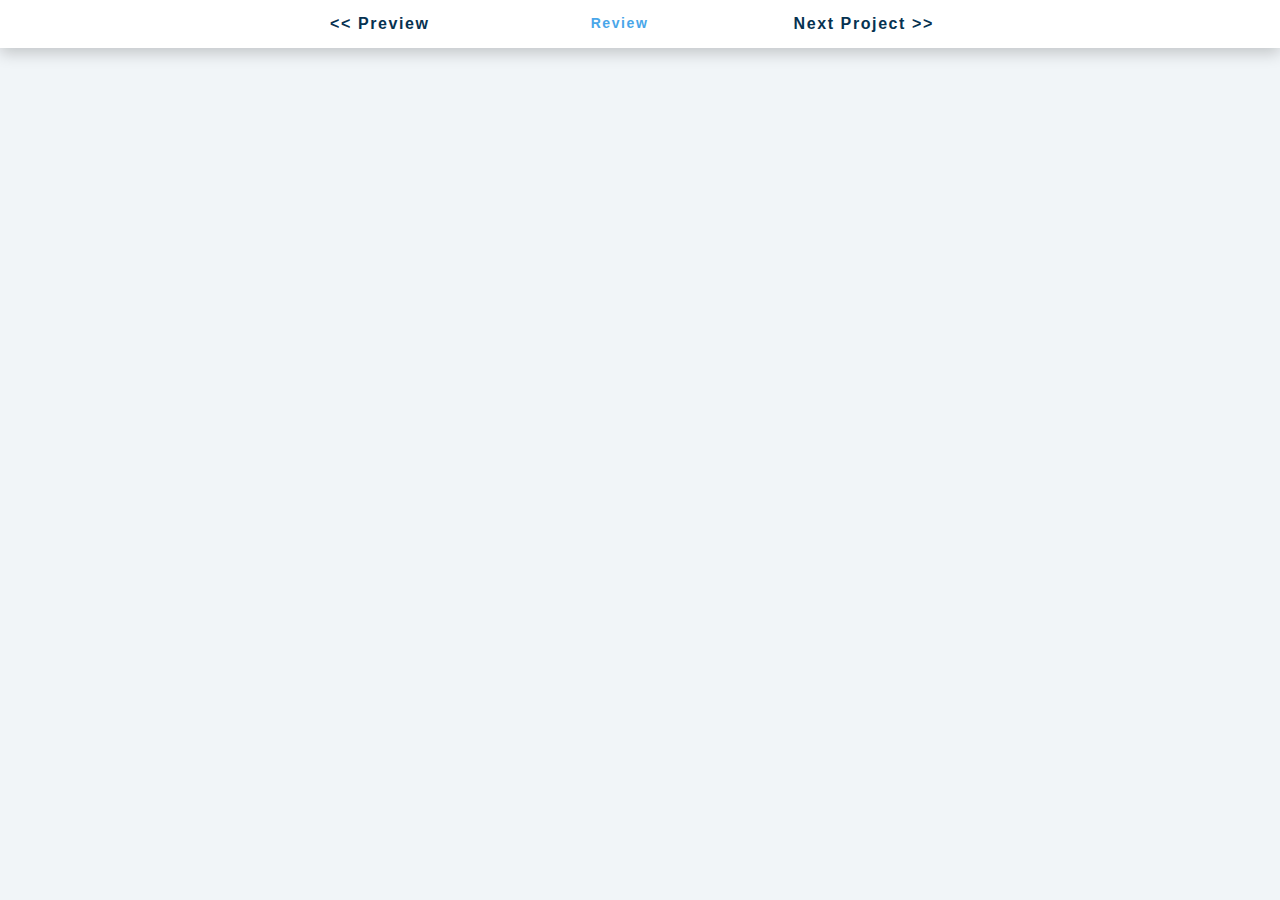
==== Review/index.html @ d73fb8e4 "started working on Review" ====
<!DOCTYPE html>
<html lang="en">
<head>
    <meta charset="UTF-8">
    <meta http-equiv="X-UA-Compatible" content="IE=edge">
    <meta name="viewport" content="width=device-width, initial-scale=1.0">
    <title>Review</title>
    <link rel="stylesheet" href="style.css">
</head>
<body>
    <section class="header">
        <nav class="navbar">
            <div class="nav-center">
                    <a href="/C:/Users/SUN/Desktop/Python Basic Project/Javascript_mini_projects/Counter/counter.html."><< Preview</a>
                <h4>Review</h4>
                    <a href="#Next">Next Project >></a>
            </div>
        </nav>
    </section>
</body>
</html>
---- Review/style.css ----
/* 
Fonts
*/
@import url('https://fonts.googleapis.com/css2?family=Ubuntu:ital,wght@0,400;0,500;0,700;1,400;1,700&display=swap');

/*
Variables
*/

:root {
  /* dark shades of primary color*/
  --clr-primary-1: hsl(205, 86%, 17%);
  --clr-primary-2: hsl(205, 77%, 27%);
  --clr-primary-3: hsl(205, 72%, 37%);
  --clr-primary-4: hsl(205, 63%, 48%);
  /* primary/main color */
  --clr-primary-5: hsl(205, 78%, 60%);
  /* lighter shades of primary color */
  --clr-primary-6: hsl(205, 89%, 70%);
  --clr-primary-7: hsl(205, 90%, 76%);
  --clr-primary-8: hsl(205, 86%, 81%);
  --clr-primary-9: hsl(205, 90%, 88%);
  --clr-primary-10: hsl(205, 100%, 96%);
  /* darkest grey - used for headings */
  --clr-grey-1: hsl(209, 61%, 16%);
  --clr-grey-2: hsl(211, 39%, 23%);
  --clr-grey-3: hsl(209, 34%, 30%);
  --clr-grey-4: hsl(209, 28%, 39%);
  /* grey used for paragraphs */
  --clr-grey-5: hsl(210, 22%, 49%);
  --clr-grey-6: hsl(209, 23%, 60%);
  --clr-grey-7: hsl(211, 27%, 70%);
  --clr-grey-8: hsl(210, 31%, 80%);
  --clr-grey-9: hsl(212, 33%, 89%);
  --clr-grey-10: hsl(210, 36%, 96%);
  --clr-white: #fff;
  --clr-red-dark: hsl(360, 67%, 44%);
  --clr-red-light: hsl(360, 71%, 66%);
  --clr-green-dark: hsl(125, 67%, 44%);
  --clr-green-light: hsl(125, 71%, 66%);
  --clr-black: #222;
  --ff-primary: "Roboto", sans-serif;
  --ff-secondary: "Open Sans", sans-serif;
  --transition: all 0.3s linear;
  --spacing: 0.1rem;
  --radius: 0.25rem;
  --light-shadow: 0 5px 15px rgba(0, 0, 0, 0.1);
  --dark-shadow: 0 5px 15px rgba(0, 0, 0, 0.2);
  --max-width: 1170px;
  --fixed-width: 620px;
}
/*
Global Styles
*/
*,
::after,
::before {
  margin: 0;
  padding: 0;
  box-sizing: border-box;
}
body {
  font-family: var(--ff-secondary);
  background: var(--clr-grey-10);
  color: var(--clr-grey-1);
  line-height: 1.5;
  font-size: 0.875rem;
}
a {
    display: flex;
    flex-wrap: nowrap;
    text-decoration: none;
  }

h1,
h2,
h3,
h4 {
  letter-spacing: var(--spacing);
  text-transform: capitalize;
  line-height: 1.25;
  margin-bottom: 0.75rem;
  font-family: var(--ff-primary);
}
h1 {
  font-size: 3rem;
}
h2 {
  font-size: 2rem;
}
h3 {
  font-size: 1.25rem;
}
h4 {
  font-size: 0.875rem;
}

.section {
    padding: 5rem 0;
  }

.section-center {
    width: 90vw;
    margin: 0 auto;
    max-width: 1170px;
}

nav {
    background: var(--clr-white);
    height: 3rem;
    display: grid;
    align-items: center;
    box-shadow: var(--dark-shadow);
}

.nav-center {
    width: 90vw;
    max-width: var(--fixed-width);
    margin: 0 auto;
    display: flex;
    align-items: center;
    justify-content: space-between;
}

.nav-center h4 {
    margin-bottom: 0;
    color: var(--clr-primary-5);
}
.nav-links {
    display: flex;
}

nav a {
    text-transform: capitalize;
    font-weight: 700;
    font-size: 1rem;
    color: var(--clr-primary-1);
    letter-spacing: var(--spacing);
    margin-right: 1rem;
}

nav a:hover {
    color: var(--clr-primary-5);
}
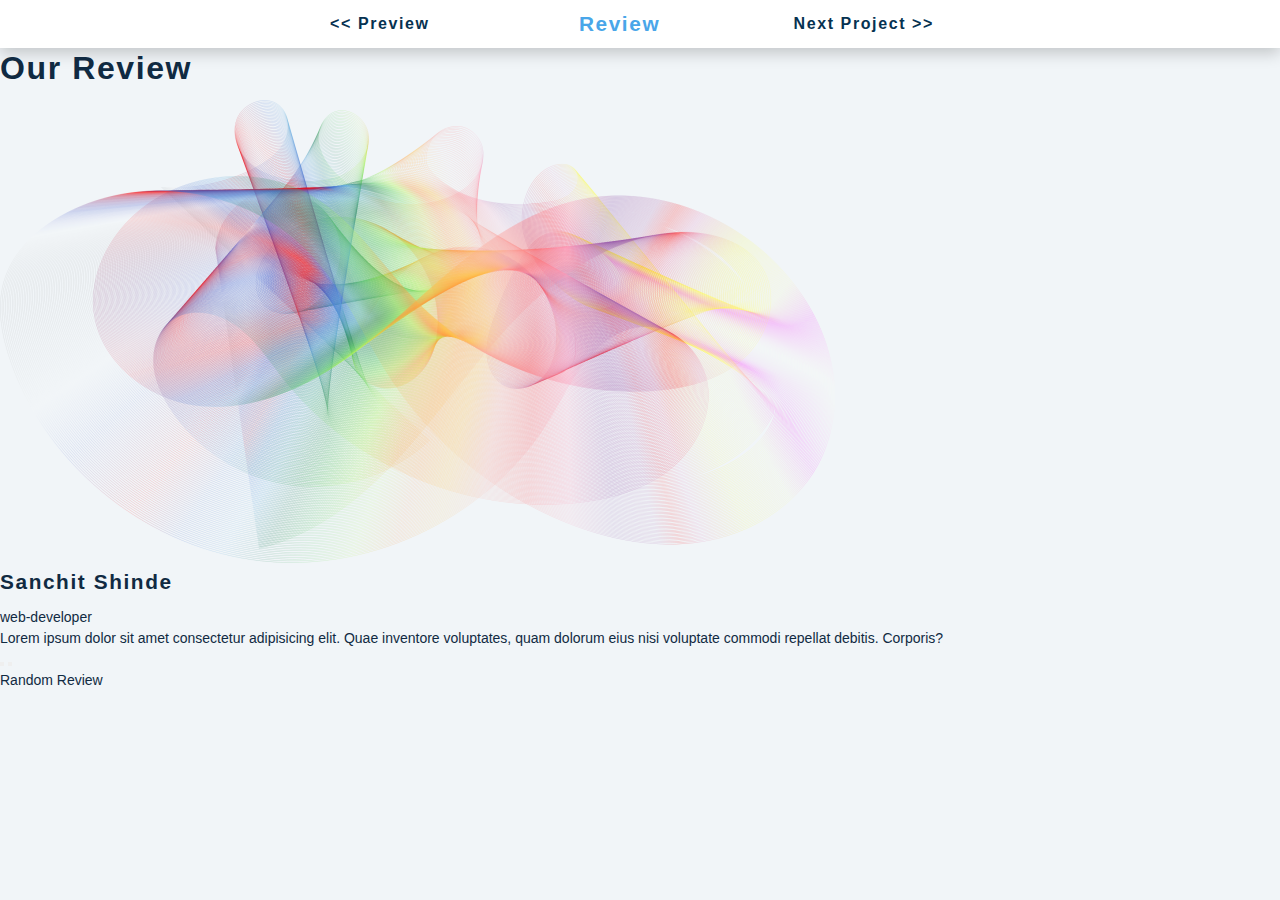
==== commit 20ccf4c7: "created the structure for Review project" ====
--- a/Review/index.html
+++ b/Review/index.html
@@ -17,5 +17,30 @@
             </div>
         </nav>
     </section>
+    <section class="container">
+        <div class="title">
+            <h2>Our Review</h2>
+            <div class="underline"></div>
+        </div>
+
+        <article class="review">
+            <div class="img-container">
+                <img src="san.png" alt="">
+            </div>
+            <h4 id="author">Sanchit Shinde</h4>
+            <p id="job">web-developer</p>
+            <p id="info">Lorem ipsum dolor sit amet consectetur adipisicing elit. Quae inventore voluptates, quam dolorum eius nisi voluptate commodi repellat debitis. Corporis?</p>
+
+            <div class="button-container">
+                <button class="prev-btn">
+                    <i class="fas fa-chevron-left"></i>
+                </button>
+                <button class="prev-btn">
+                    <i class="fas fa-chevron-right"></i>
+                </button>
+            </div>
+            <div class="random-btn">Random Review</div>
+        </article>
+    </section>
 </body>
 </html>--- a/Review/style.css
+++ b/Review/style.css
@@ -92,7 +92,7 @@
   font-size: 1.25rem;
 }
 h4 {
-  font-size: 0.875rem;
+  font-size: 1.3rem;
 }
 
 .section {
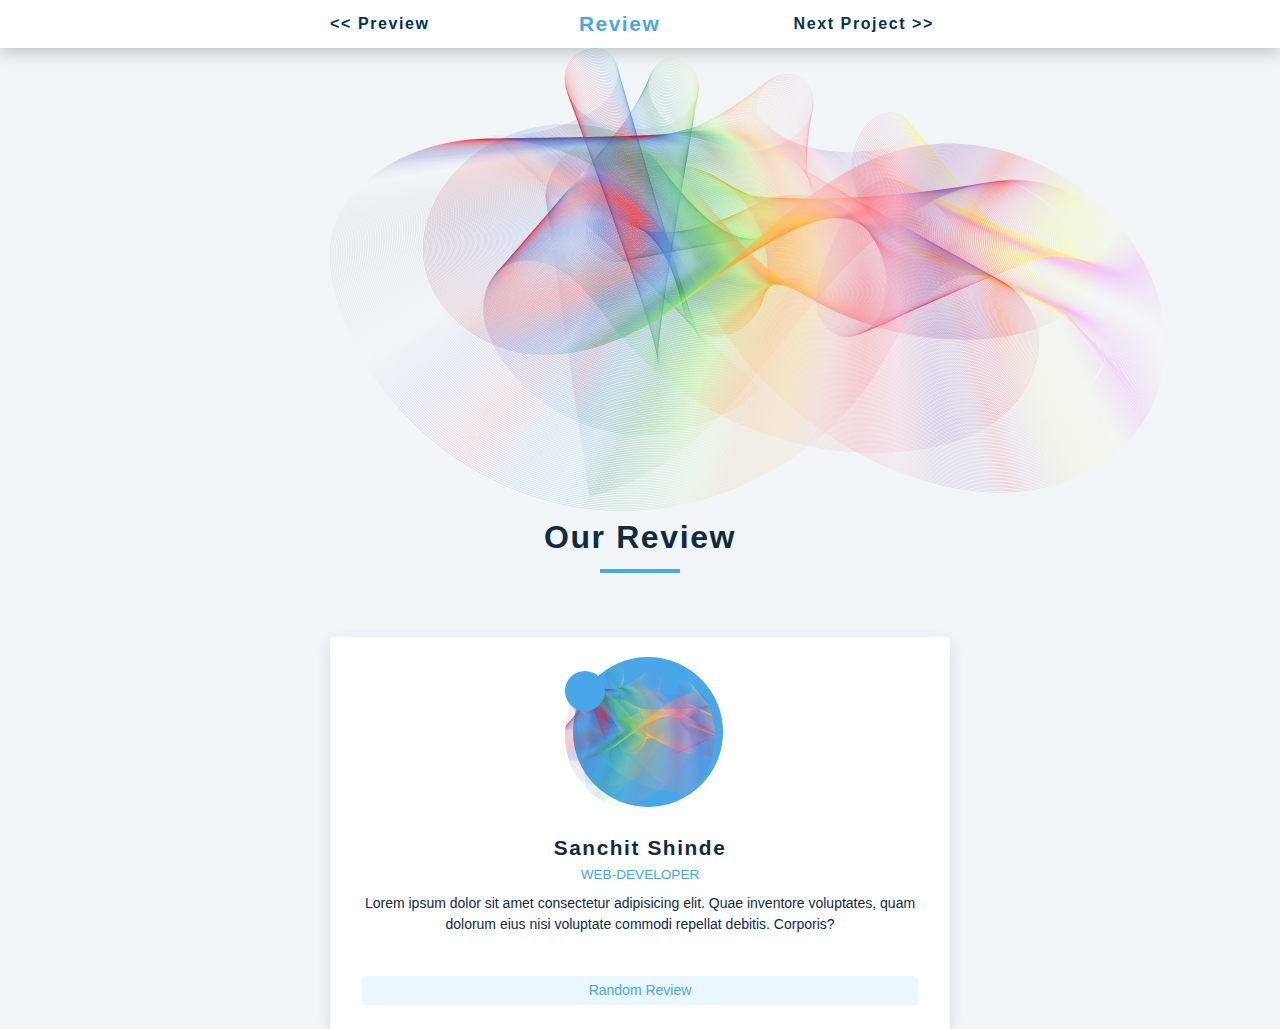
==== commit 8c45455e: "image issue" ====
--- a/Review/index.html
+++ b/Review/index.html
@@ -11,36 +11,39 @@
     <section class="header">
         <nav class="navbar">
             <div class="nav-center">
-                    <a href="/C:/Users/SUN/Desktop/Python Basic Project/Javascript_mini_projects/Counter/counter.html."><< Preview</a>
+                <a href="/C:/Users/SUN/Desktop/Python Basic Project/Javascript_mini_projects/Counter/counter.html."><< Preview</a>
                 <h4>Review</h4>
-                    <a href="#Next">Next Project >></a>
+                <a href="#Next">Next Project >></a>
             </div>
         </nav>
     </section>
-    <section class="container">
-        <div class="title">
-            <h2>Our Review</h2>
-            <div class="underline"></div>
-        </div>
-
-        <article class="review">
-            <div class="img-container">
-                <img src="san.png" alt="">
+    <main>
+        <section class="container">
+            <img src="san.png" alt="">
+            <div class="title">
+                <h2>Our Review</h2>
+                <div class="underline"></div>
             </div>
-            <h4 id="author">Sanchit Shinde</h4>
-            <p id="job">web-developer</p>
-            <p id="info">Lorem ipsum dolor sit amet consectetur adipisicing elit. Quae inventore voluptates, quam dolorum eius nisi voluptate commodi repellat debitis. Corporis?</p>
-
-            <div class="button-container">
-                <button class="prev-btn">
-                    <i class="fas fa-chevron-left"></i>
-                </button>
-                <button class="prev-btn">
-                    <i class="fas fa-chevron-right"></i>
-                </button>
-            </div>
-            <div class="random-btn">Random Review</div>
-        </article>
-    </section>
-</body>
+            
+            <article class="review">
+                <div class="img-container">
+                    <img src="san.png" id="person-img" alt="">
+                </div>
+                <h4 id="author">Sanchit Shinde</h4>
+                <p id="job">web-developer</p>
+                <p id="info">Lorem ipsum dolor sit amet consectetur adipisicing elit. Quae inventore voluptates, quam dolorum eius nisi voluptate commodi repellat debitis. Corporis?</p>
+                
+                <div class="button-container">
+                    <button class="prev-btn">
+                        <i class="fas fa-chevron-left"></i>
+                    </button>
+                    <button class="prev-btn">
+                        <i class="fas fa-chevron-right"></i>
+                    </button>
+                </div>
+                <div class="random-btn">Random Review</div>
+            </article>
+        </section>
+    </main>
+    </body>
 </html>--- a/Review/style.css
+++ b/Review/style.css
@@ -142,4 +142,119 @@
 nav a:hover {
     color: var(--clr-primary-5);
 }
+
+main {
+  min-height: 100vh;
+  display: grid;
+  place-items: center;
+}
+.title {
+  text-align: center;
+  margin-bottom: 4rem;
+}
+.underline {
+  height: 0.25rem;
+  width: 5rem;
+  background: var(--clr-primary-5);
+  margin-left: auto;
+  margin-right: auto;
+}
+.container {
+  width: 80vw;
+  max-width: var(--fixed-width);
+}
+.review {
+  background: var(--clr-white);
+  padding: 1.5rem 2rem;
+  border-radius: var(--radius);
+  box-shadow: var(--light-shadow);
+  transition: var(--transition);
+  text-align: center;
+}
+.review:hover {
+  box-shadow: var(--dark-shadow);
+}
+.img-container {
+  position: relative;
+  width: 150px;
+  height: 150px;
+  border-radius: 50%;
+  margin: 0 auto;
+  margin-bottom: 1.5rem;
+}
+#person-img {
+  width: 100%;
+  display: block;
+  height: 100%;
+  object-fit: cover;
+  border-radius: 50%;
+  position: relative;
+}
+.img-container::after {
+  font-family: "Font Awesome 5 Free";
+  font-weight: 900;
+  content: "\f10e";
+  position: absolute;
+  top: 0;
+  left: 0;
+  width: 2.5rem;
+  height: 2.5rem;
+  display: grid;
+  place-items: center;
+  border-radius: 50%;
+  transform: translateY(25%);
+  background: var(--clr-primary-5);
+  color: var(--clr-white);
+}
+.img-container::before {
+  content: "";
+  width: 100%;
+  height: 100%;
+  background: var(--clr-primary-5);
+  position: absolute;
+  top: -0.25rem;
+  right: -0.5rem;
+  border-radius: 50%;
+}
+#author {
+  margin-bottom: 0.25rem;
+}
+#job {
+  margin-bottom: 0.5rem;
+  text-transform: uppercase;
+  color: var(--clr-primary-5);
+  font-size: 0.85rem;
+}
+#info {
+  margin-bottom: 0.75rem;
+}
+.prev-btn,
+.next-btn {
+  color: var(--clr-primary-7);
+  font-size: 1.25rem;
+  background: transparent;
+  border-color: transparent;
+  margin: 0 0.5rem;
+  transition: var(--transition);
+  cursor: pointer;
+}
+.prev-btn:hover,
+.next-btn:hover {
+  color: var(--clr-primary-5);
+}
+.random-btn {
+  margin-top: 0.5rem;
+  background: var(--clr-primary-10);
+  color: var(--clr-primary-5);
+  padding: 0.25rem 0.5rem;
+  text-transform: capitalize;
+  border-radius: var(--radius);
+  transition: var(--transition);
+  border-color: var(--clr-primary-5);
+  cursor: pointer;
+}
+.random-btn:hover {
+  background: var(--clr-primary-5);
+  color: var(--clr-primary-1);
+}
   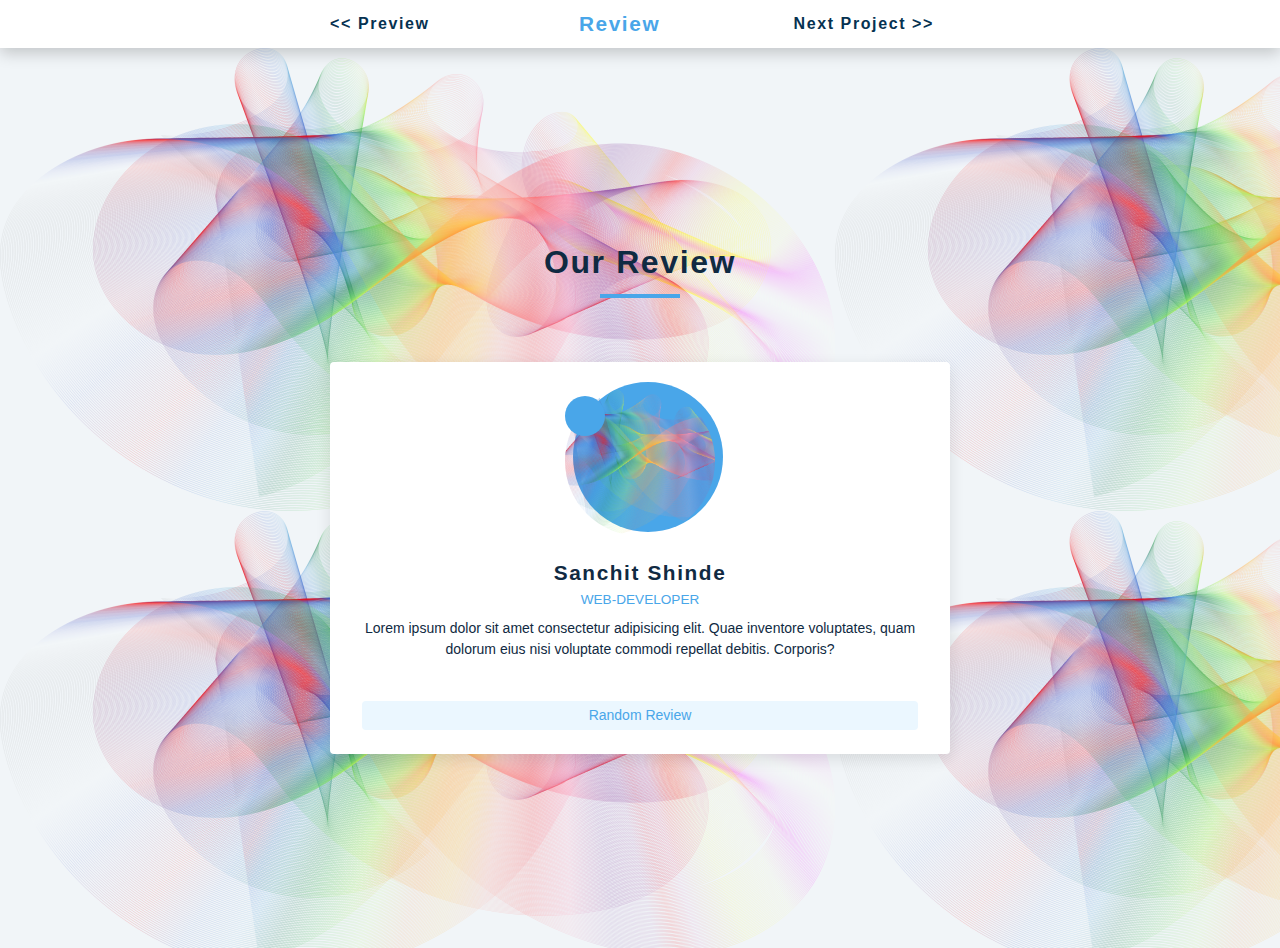
==== commit 5aa9f6b3: "resolve some issue of image" ====
--- a/Review/index.html
+++ b/Review/index.html
@@ -19,7 +19,6 @@
     </section>
     <main>
         <section class="container">
-            <img src="san.png" alt="">
             <div class="title">
                 <h2>Our Review</h2>
                 <div class="underline"></div>
--- a/Review/style.css
+++ b/Review/style.css
@@ -144,6 +144,7 @@
 }
 
 main {
+  background-image: url('san.png');
   min-height: 100vh;
   display: grid;
   place-items: center;
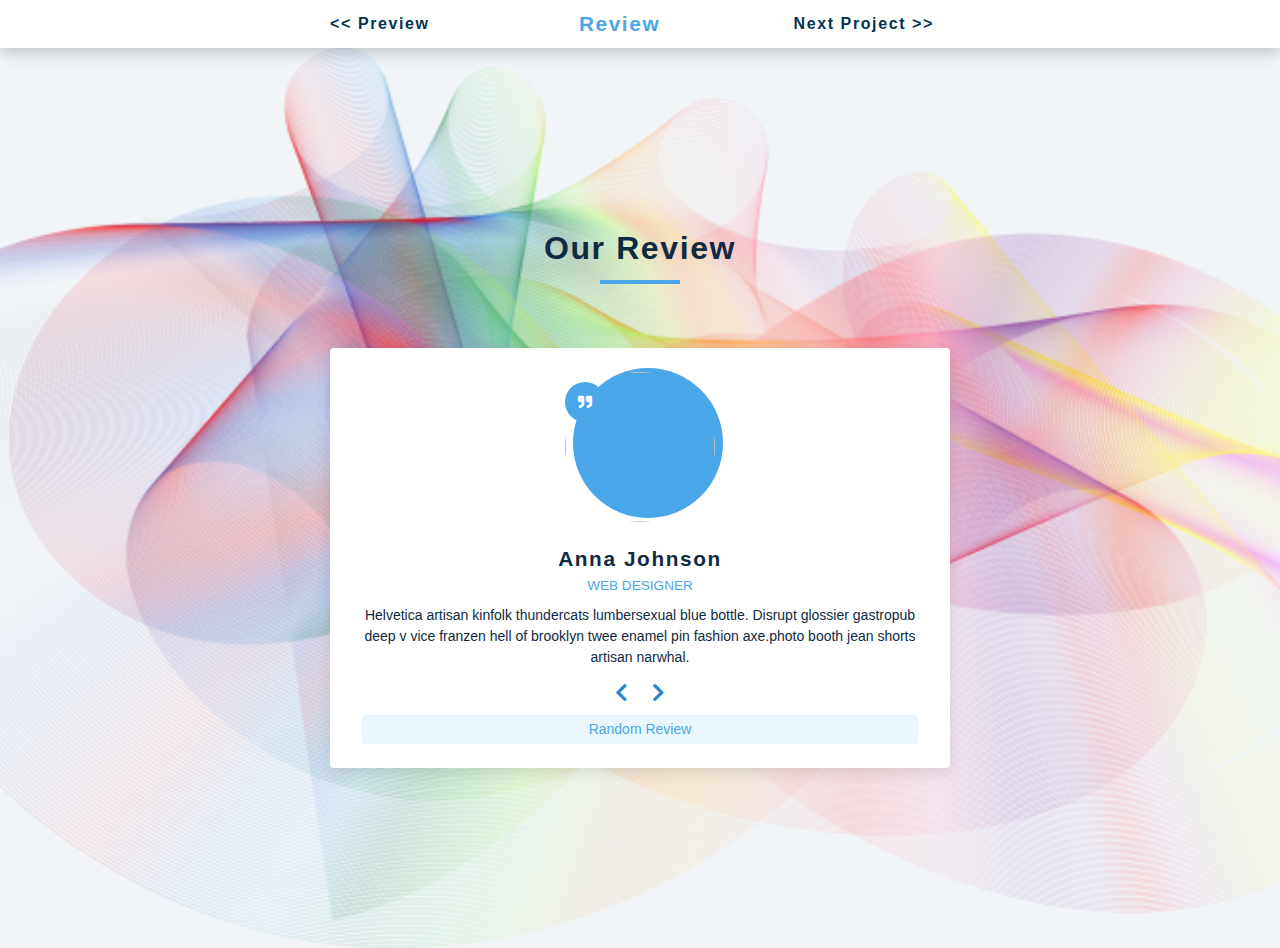
==== commit a2b29aa9: "added app.js" ====
--- a/Review/index.html
+++ b/Review/index.html
@@ -6,6 +6,7 @@
     <meta name="viewport" content="width=device-width, initial-scale=1.0">
     <title>Review</title>
     <link rel="stylesheet" href="style.css">
+    <link rel="stylesheet" href="https://cdnjs.cloudflare.com/ajax/libs/font-awesome/5.14.0/css/all.min.css">
 </head>
 <body>
     <section class="header">
@@ -33,16 +34,17 @@
                 <p id="info">Lorem ipsum dolor sit amet consectetur adipisicing elit. Quae inventore voluptates, quam dolorum eius nisi voluptate commodi repellat debitis. Corporis?</p>
                 
                 <div class="button-container">
-                    <button class="prev-btn">
-                        <i class="fas fa-chevron-left"></i>
+                    <button id="prev-btn">
+                      <i class="fas fa-chevron-left"></i>
                     </button>
-                    <button class="prev-btn">
-                        <i class="fas fa-chevron-right"></i>
+                    <button id="next-btn">
+                      <i class="fas fa-chevron-right"></i>
                     </button>
                 </div>
                 <div class="random-btn">Random Review</div>
             </article>
         </section>
     </main>
+    <script src="app.js"></script>
     </body>
 </html>--- a/Review/style.css
+++ b/Review/style.css
@@ -145,6 +145,9 @@
 
 main {
   background-image: url('san.png');
+  background-repeat:no-repeat;
+  background-position:center;
+  background-size:cover;
   min-height: 100vh;
   display: grid;
   place-items: center;
@@ -229,9 +232,9 @@
 #info {
   margin-bottom: 0.75rem;
 }
-.prev-btn,
-.next-btn {
-  color: var(--clr-primary-7);
+#prev-btn,
+#next-btn {
+  color: var(--clr-primary-4);
   font-size: 1.25rem;
   background: transparent;
   border-color: transparent;
@@ -239,8 +242,8 @@
   transition: var(--transition);
   cursor: pointer;
 }
-.prev-btn:hover,
-.next-btn:hover {
+#prev-btn:hover,
+#next-btn:hover {
   color: var(--clr-primary-5);
 }
 .random-btn {
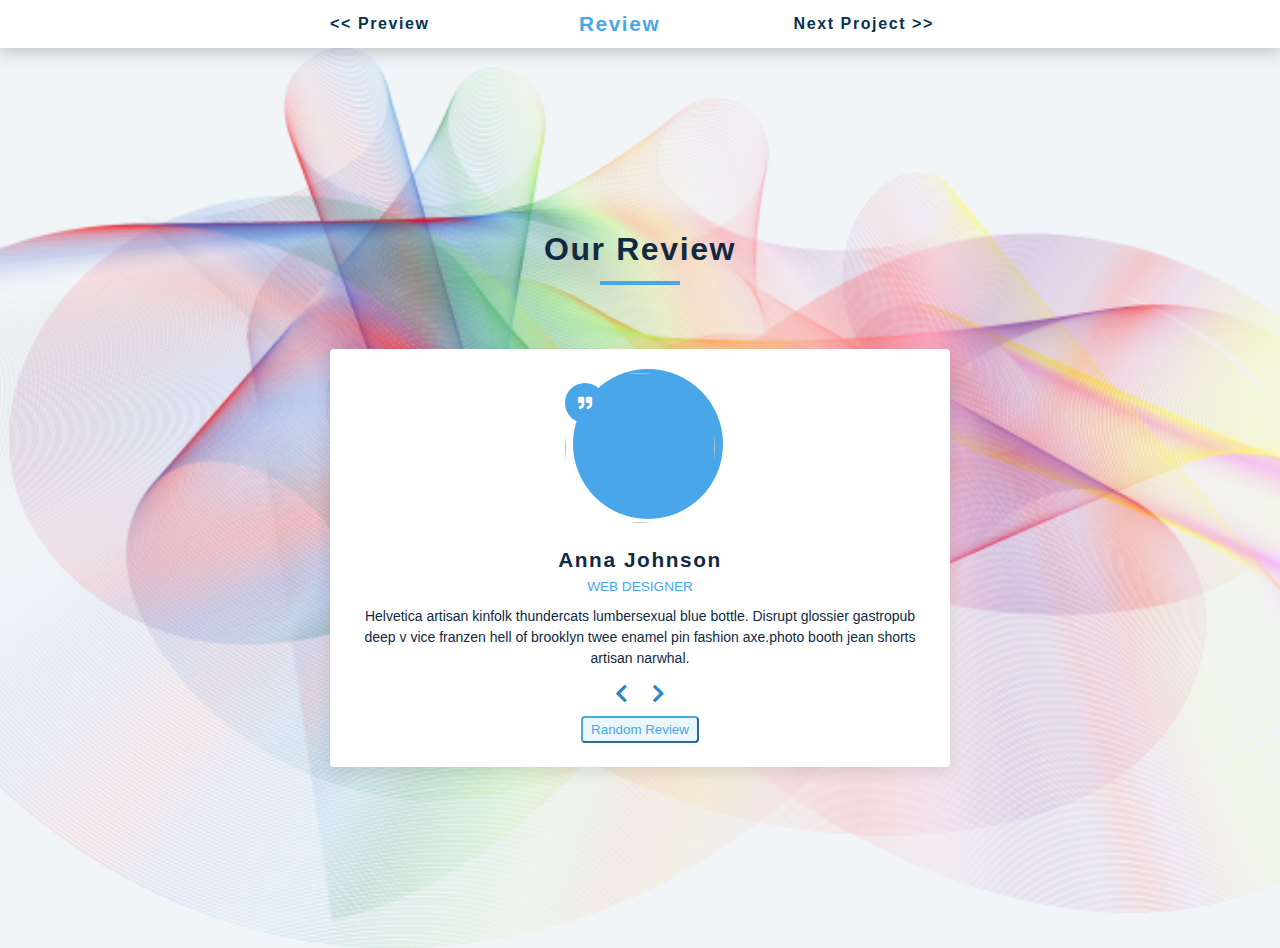
==== commit 79d02a59: "added random button" ====
--- a/Review/index.html
+++ b/Review/index.html
@@ -41,7 +41,7 @@
                       <i class="fas fa-chevron-right"></i>
                     </button>
                 </div>
-                <div class="random-btn">Random Review</div>
+                <button class="random-btn">Random Review</button>
             </article>
         </section>
     </main>
